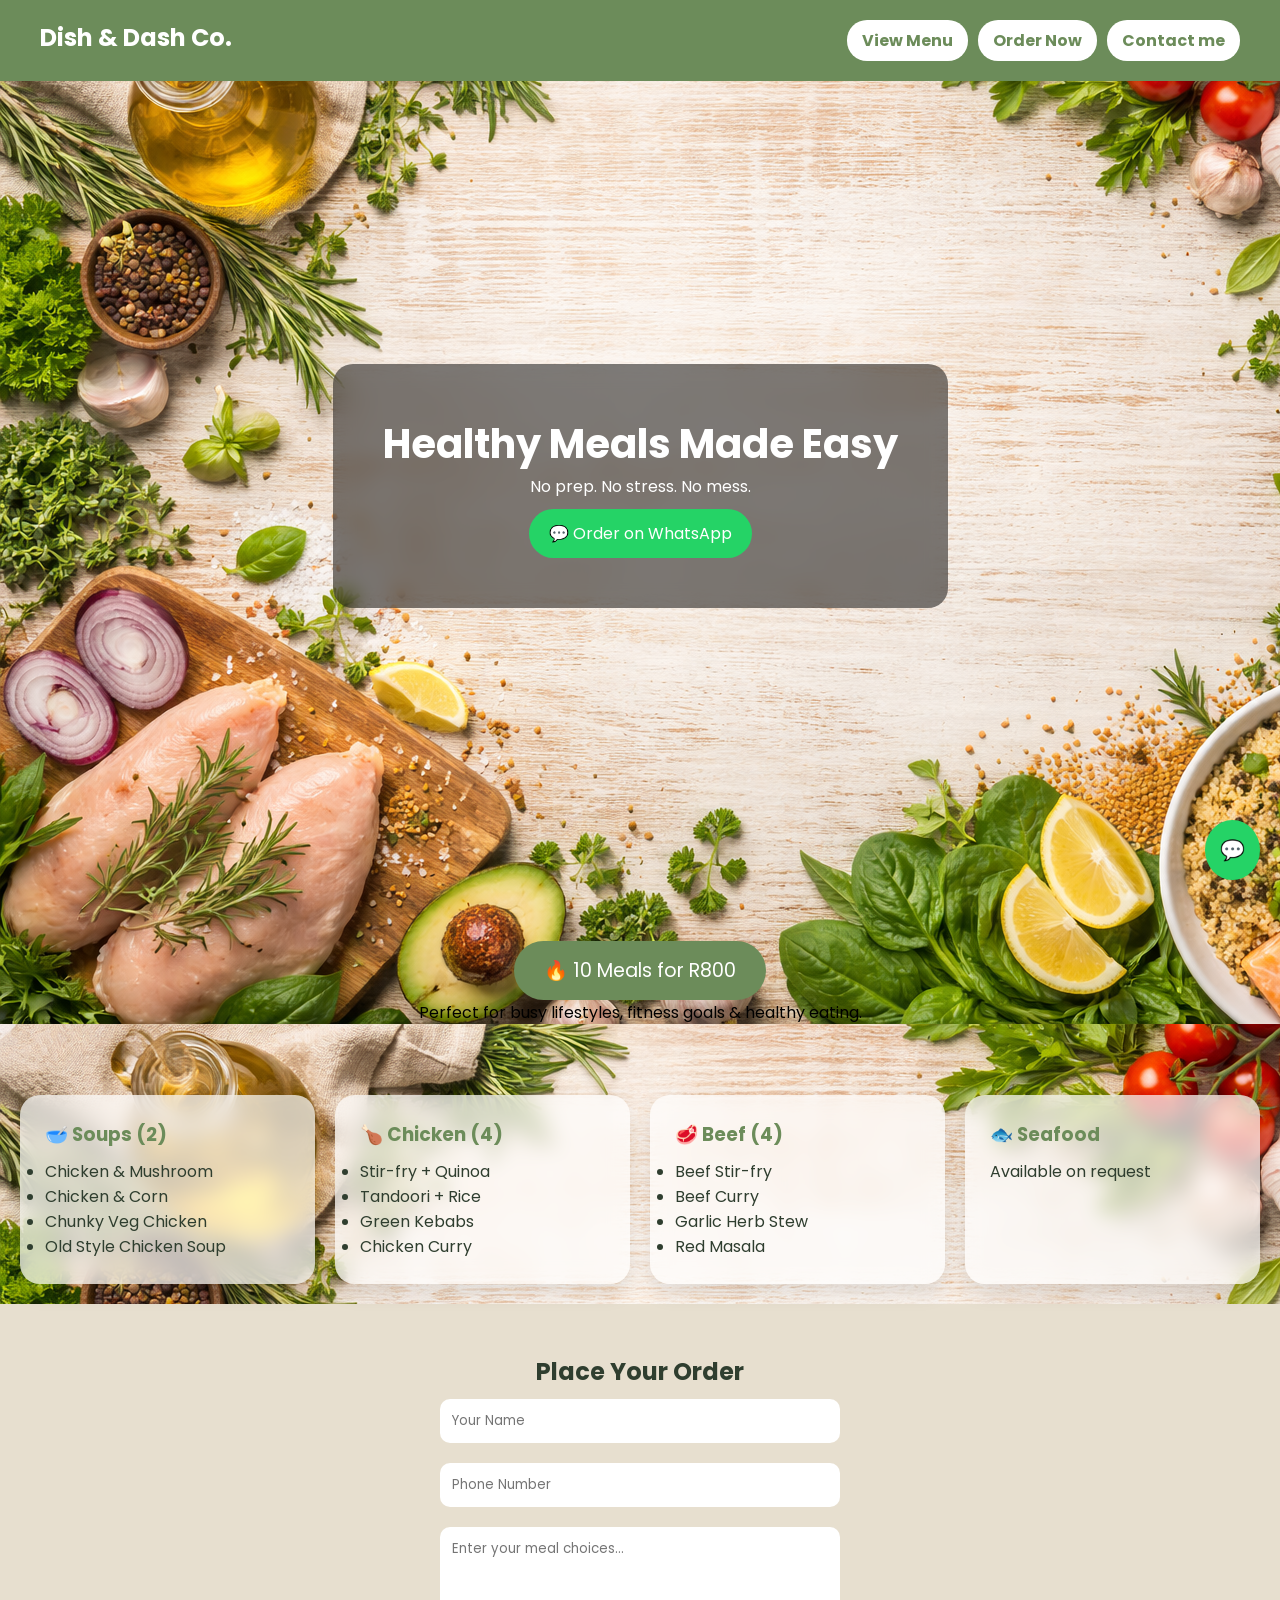
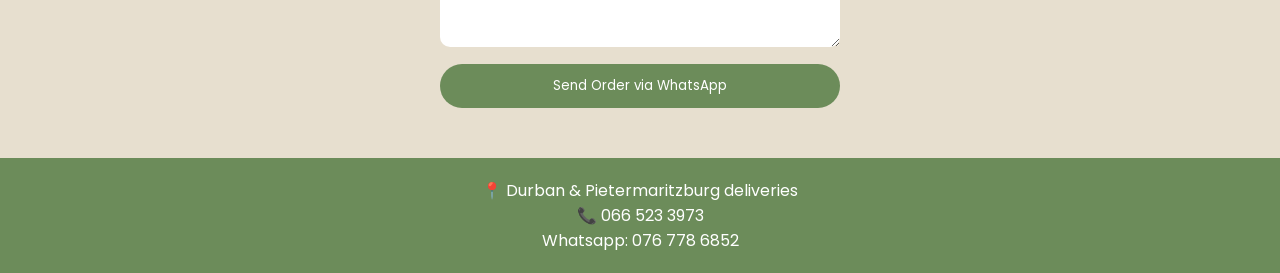
==== index.html @ 16c5bf5e "Update index.html" ====
<!DOCTYPE html>
<html lang="en">
<head> <meta name="viewport" content="width=device-width, initial-scale=1.0">
  <meta charset="UTF-8">
  <meta name="viewport" content="width=device-width, initial-scale=1.0">
  <title>Dish & Dash Co.</title>
  <link rel="stylesheet" href="style.css">

  <!-- Google Font -->
  <link href="https://fonts.googleapis.com/css2?family=Poppins:wght@300;500;700&display=swap" rel="stylesheet">
</head> <meta name="viewport" content="width=device-width, initial-scale=1.0">
<body style="background-image: url(background.png);">

<!-- NAVBAR -->
<nav>
  <h1>Dish & Dash Co.</h1>
  
  <div class="nav-buttons">
    <a href="viewmenu.html" class="btn">View Menu</a>
    <a href="#order" class="btn">Order Now</a>
    <a href="contact.html" class="btn">Contact me</a>
  </div>
</nav>

<!-- HERO -->
<section class="hero">
  <div class="overlay">
    <h2>Healthy Meals Made Easy</h2>
    <p>No prep. No stress. No mess.</p>
    <a href="https://wa.me/27767786852" target="_blank" class="whatsapp-btn">
      💬 Order on WhatsApp
    </a>
  </div>
</section>

<!-- OFFER -->
<section class="offer">
  <div class="price">🔥 10 Meals for R800</div>
  <p style="color: black">Perfect for busy lifestyles, fitness goals & healthy eating.</p>
</section>

<!-- MENU -->
<section class="menu">

  <div class="card">
    <h3>🥣 Soups (2)</h3>
    <ul>
      <li>Chicken & Mushroom</li>
      <li>Chicken & Corn</li>
      <li>Chunky Veg Chicken</li>
      <li>Old Style Chicken Soup</li>
    </ul>
  </div>

  <div class="card">
    <h3>🍗 Chicken (4)</h3>
    <ul>
      <li>Stir-fry + Quinoa</li>
      <li>Tandoori + Rice</li>
      <li>Green Kebabs</li>
      <li>Chicken Curry</li>
    </ul>
  </div>

  <div class="card">
    <h3>🥩 Beef (4)</h3>
    <ul>
      <li>Beef Stir-fry</li>
      <li>Beef Curry</li>
      <li>Garlic Herb Stew</li>
      <li>Red Masala</li>
    </ul>
  </div>

  <div class="card">
    <h3>🐟 Seafood</h3>
    <p>Available on request</p>
  </div>

</section>

<!-- ORDER FORM -->
<section id="order" class="order">
  <h2>Place Your Order</h2>

  <form id="orderForm">
    <input type="text" id="name" placeholder="Your Name" required>
    <input type="tel" id="phone" placeholder="Phone Number" required>

    <textarea id="meals" placeholder="Enter your meal choices..." required></textarea>

    <button type="submit">Send Order via WhatsApp</button>
  </form>
</section>

<!-- FOOTER -->
<footer>
  <p>📍 Durban & Pietermaritzburg deliveries</p>
  <p>📞 066 523 3973</p>
  <p>Whatsapp: 076 778 6852</p>
</footer>

<!-- FLOATING BUTTON -->
<a href="https://wa.me/27767786852" class="floating-whatsapp" target="_blank">
  💬
</a>

<!-- SCRIPT (WHATSAPP AUTO SEND) -->
<script>
document.getElementById("orderForm").addEventListener("submit", function(e){
  e.preventDefault();

  let name = document.getElementById("name").value;
  let phone = document.getElementById("phone").value;
  let meals = document.getElementById("meals").value;

  let message = `Hello, I would like to order:%0A
Name: ${name}%0A
Phone: ${phone}%0A
Meals: ${meals}`;

  window.open(`https://wa.me/27767786852?text=${message}`, "_blank");
});
</script>

</body>
</html>
---- style.css ----
* {
  margin: 0;
  padding: 0;
  box-sizing: border-box;
  font-family: 'Poppins', sans-serif;
}

body {
  background: #f4f1ea;
  color: #2f3e2f;
  overflow-x: hidden;
  overflow-y: auto;
}

/* NAVBAR */
nav {
  display: flex;
  justify-content: space-between;
  padding: 20px 40px;
  background: #6c8c5a;
  color: white;
  position: sticky;
  top: 0;
  z-index: 1000;
  .nav-buttons {
  display: flex;
  gap: 10px; /* space between buttons */
}

.contact{
  padding: 20px;
  height: 2000px;
  background: linear-gradient(white , lightgrey);
}

.btn {
  background: white;
  color: #6c8c5a;
  padding: 8px 15px;
  border-radius: 20px;
  text-decoration: none;
  font-weight: bold;
  transition: 0.3s;
}

.btn:hover {
  background: #e7dfcf;
}
}

.btn {
  background: white;
  color: #6c8c5a;
  padding: 10px 18px;
  border-radius: 25px;
  text-decoration: none;
  transition: 0.3s;
}

.btn:hover {
  background: #e7dfcf;
}

/* HERO */
.hero {
  background: url('Dish and Dash.jpeg') center/cover no-repeat;
  height: 90vh;
  display: flex;
  align-items: center;
  justify-content: center;
}

.overlay {
  backdrop-filter: blur(10px);
  background: rgba(0,0,0,0.5);
  padding: 50px;
  border-radius: 20px;
  text-align: center;
  color: white;
  animation: fadeIn 1.5s ease;
  font-family: 'Poppins', sans-serif;
}

.overlay h2 {
  font-size: 2.5rem;
}

.whatsapp-btn {
  display: inline-block;
  margin-top: 20px;
  padding: 12px 22px;
  background: #25D366;
  color: white;
  border-radius: 30px;
  text-decoration: none;
  transition: 0.3s;
}

.whatsapp-btn:hover {
  transform: scale(1.1);
}

/* OFFER */
.offer {
  text-align: center;
  padding: 50px;
}

.price {
  background: #6c8c5a;
  color: white;
  padding: 15px 30px;
  border-radius: 50px;
  display: inline-block;
  font-size: 1.2rem;
}

/* MENU */
.menu {
  display: grid;
  grid-template-columns: repeat(auto-fit, minmax(250px, 1fr));
  gap: 20px;
  padding: 20px;
}


.card {
  background: rgba(255,255,255,0.7);
  backdrop-filter: blur(10px);
  padding: 25px;
  border-radius: 20px;
  box-shadow: 0 10px 20px rgba(0,0,0,0.1);
  transition: 0.3s;
}

.card:hover {
  transform: translateY(-10px);
}

.card h3 {
  color: #6c8c5a;
  margin-bottom: 10px;
}

/* ORDER */
.order {
  padding: 50px;
  background: #e7dfcf;
  text-align: center;
}

form {
  max-width: 400px;
  margin: auto;
}

form input,
form textarea {
  width: 100%;
  padding: 12px;
  margin: 10px 0;
  border-radius: 10px;
  border: none;
}

form button {
  width: 100%;
  padding: 12px;
  background: #6c8c5a;
  color: white;
  border: none;
  border-radius: 25px;
  cursor: pointer;
}

form button:hover {
  background: #4f6f46;
}

/* FOOTER */
footer {
  background: #6c8c5a;
  color: white;
  text-align: center;
  padding: 20px;
}

/* FLOATING BUTTON */
.floating-whatsapp {
  position: fixed;
  bottom: 20px;
  right: 20px;
  background: #25D366;
  padding: 15px;
  border-radius: 50%;
  color: white;
  font-size: 20px;
  text-decoration: none;
}

/* ANIMATION */
@keyframes fadeIn {
  from {opacity: 0; transform: translateY(20px);}
  to {opacity: 1; transform: translateY(0);}
}

* {
  margin: 0;
  padding: 0;
  box-sizing: border-box;
  font-family: 'Poppins', sans-serif;
}

body {
  background: linear-gradient(135deg, #e6fffa, #f5f1e8);
}

/* NAVBAR */
nav {
  display: flex;
  justify-content: space-between;
  padding: 20px 40px;
  background: #6c8c5a;
  color: white;
}

.back-btn {
  text-decoration: none;
  background: white;
  color:  #6c8c5a;
  padding: 8px 15px;
  border-radius: 20px;
}

/* CONTACT */
.contact {
  padding: 60px 20px;
  display: flex;
  justify-content: center;
}

.contact-container {
  display: flex;
  gap: 30px;
  max-width: 1100px;
  width: 100%;
}

/* GLASS EFFECT */
.glass {
  background: rgba(255,255,255,0.6);
  backdrop-filter: blur(15px);
  border-radius: 20px;
  padding: 30px;
  box-shadow: 0 10px 30px rgba(0,0,0,0.1);
}

/* INFO */
.contact-info h2 {
  color:  #6c8c5a;
}

.info-box {
  margin: 20px 0;
}

.whatsapp-btn {
  display: inline-block;
  margin-top: 10px;
  padding: 12px 20px;
  background: #25D366;
  color: white;
  border-radius: 25px;
  text-decoration: none;
  transition: 0.3s;
}

.whatsapp-btn:hover {
  transform: scale(1.05);
}

/* SOCIALS */
.socials {
  margin: 20px 0;
}

.socials a {
  font-size: 22px;
  margin-right: 10px;
  color: #6c8c5a;
  transition: 0.3s;
}

.socials a:hover {
  color:  #6c8c5a;
}

/* FORM */
.contact-form h2 {
  color:  #6c8c5a;
}

form input,
form textarea {
  width: 100%;
  padding: 12px;
  margin: 10px 0;
  border-radius: 10px;
  border: none;
}

form textarea {
  height: 120px;
}

form button {
  width: 100%;
  padding: 12px;
  background: linear-gradient(45deg,  #6c8c5a,  #6c8c5a);
  color: white;
  border: none;
  border-radius: 25px;
  cursor: pointer;
  transition: 0.3s;
}

form button:hover {
  transform: scale(1.05);
}

/* MAP */
.map iframe {
  width: 100%;
  height: 300px;
  border: none;
}

/* FLOATING BUTTON */
.floating-whatsapp {
  position: fixed;
  bottom: 20px;
  right: 20px;
  background: #25D366;
  padding: 15px;
  border-radius: 50%;
  color: white;
  text-decoration: none;
}

/* ANIMATION */
.fade-in {
  animation: fadeIn 1.5s ease;
}

@keyframes fadeIn {
  from {opacity: 0; transform: translateY(30px);}
  to {opacity: 1; transform: translateY(0);}
}

/* MOBILE */
@media (max-width: 768px) {
  .contact-container {
    flex-direction: column;
  }
}
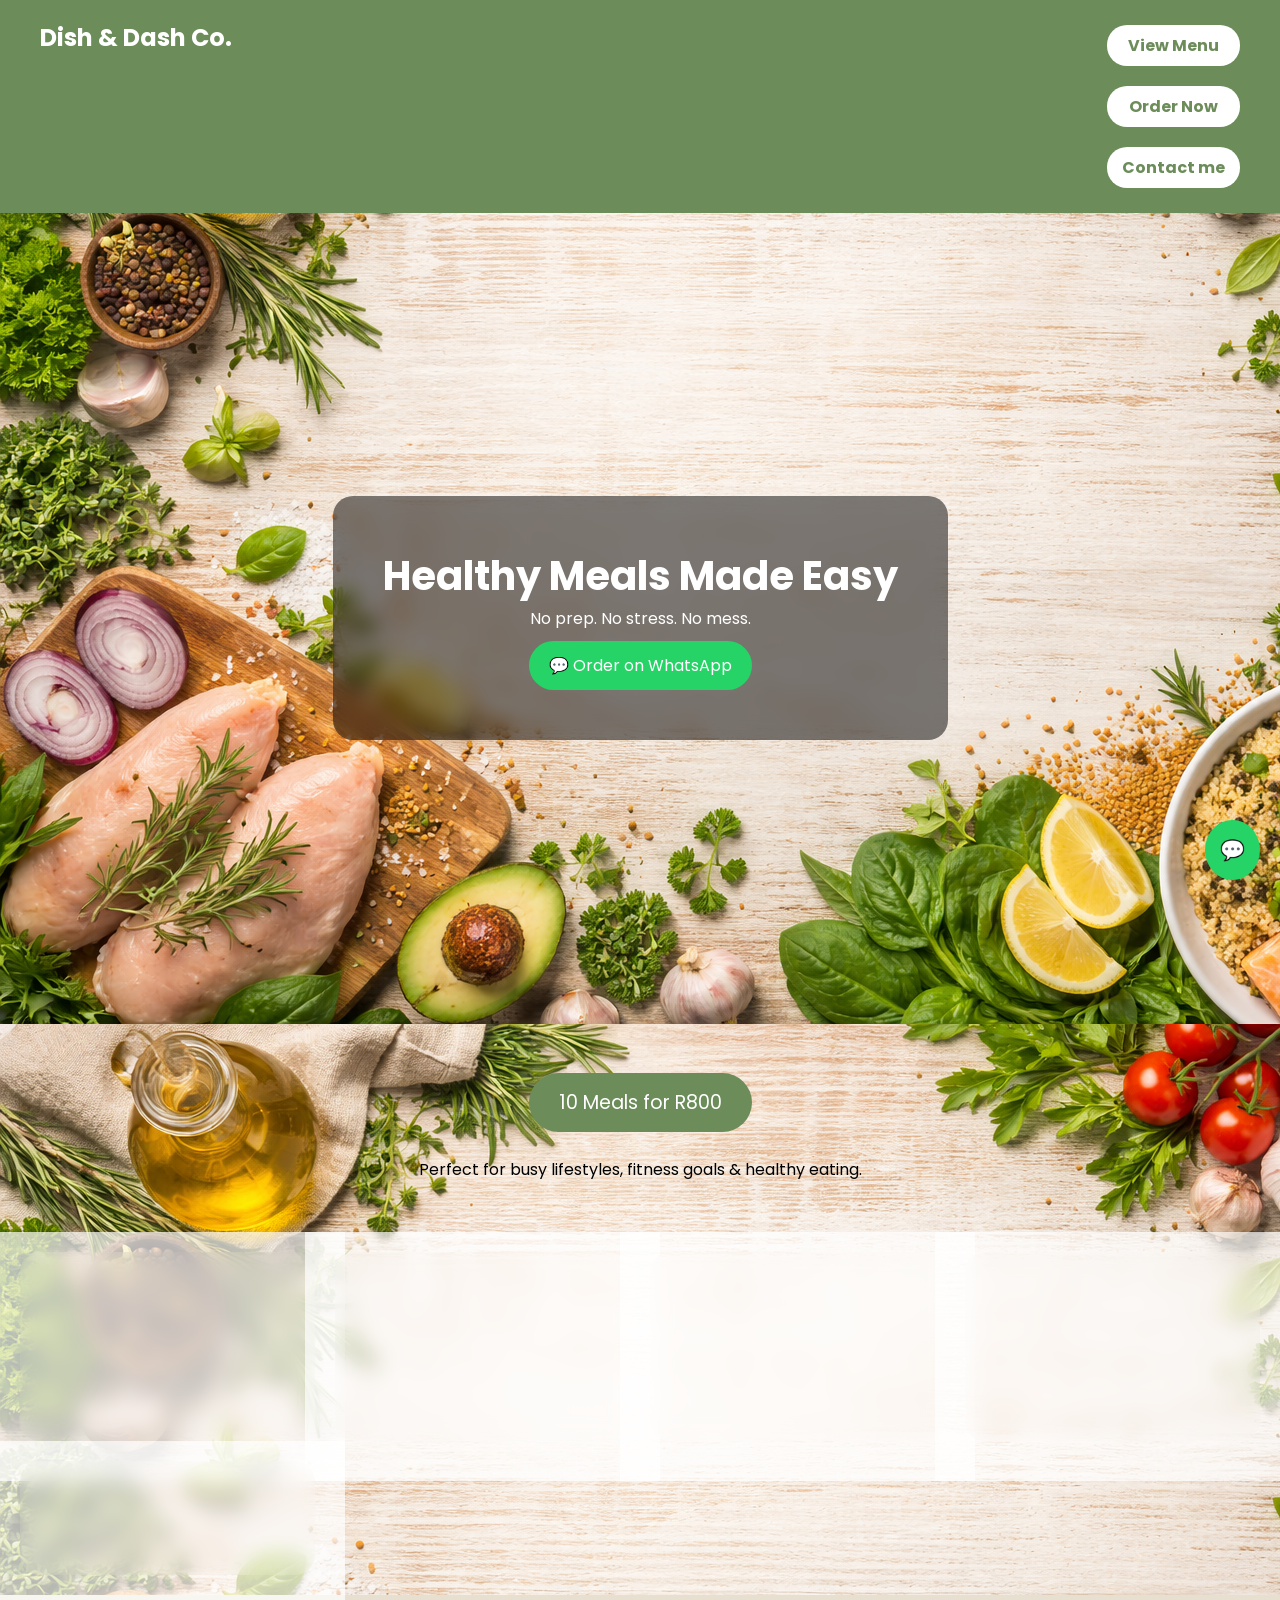
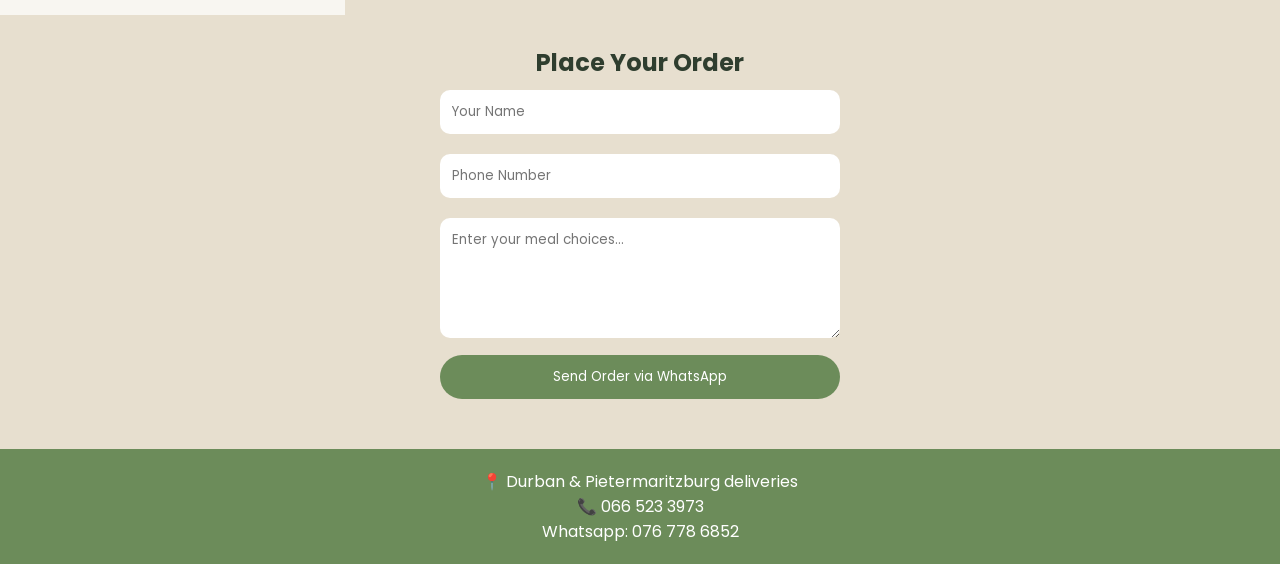
==== commit 67a97521: "Update index.html" ====
--- a/index.html
+++ b/index.html
@@ -2,7 +2,6 @@
 <html lang="en">
 <head> <meta name="viewport" content="width=device-width, initial-scale=1.0">
   <meta charset="UTF-8">
-  <meta name="viewport" content="width=device-width, initial-scale=1.0">
   <title>Dish & Dash Co.</title>
   <link rel="stylesheet" href="style.css">
 
@@ -35,7 +34,8 @@
 
 <!-- OFFER -->
 <section class="offer">
-  <div class="price">🔥 10 Meals for R800</div>
+  <div class="price"> 10 Meals for R800</div>
+  <br><br>
   <p style="color: black">Perfect for busy lifestyles, fitness goals & healthy eating.</p>
 </section>
 
@@ -43,12 +43,12 @@
 <section class="menu">
 
   <div class="card">
-    <h3>🥣 Soups (2)</h3>
+    <h3>🥣 Soups</h3>
     <ul>
-      <li>Chicken & Mushroom</li>
-      <li>Chicken & Corn</li>
-      <li>Chunky Veg Chicken</li>
-      <li>Old Style Chicken Soup</li>
+      <li></li>
+      <li></li>
+      <li></li>
+      <li></li>
     </ul>
   </div>
 
@@ -74,6 +74,11 @@
 
   <div class="card">
     <h3>🐟 Seafood</h3>
+    <p>Available on request</p>
+  </div>
+
+   <div class="card">
+    <h3> Vegatables</h3>
     <p>Available on request</p>
   </div>
 
--- a/style.css
+++ b/style.css
@@ -25,6 +25,9 @@
   .nav-buttons {
   display: flex;
   gap: 10px; /* space between buttons */
+  flex-wrap: wrap; /* allows stacking on phone */
+  flex-direction: column;
+  text-align: center;  
 }
 
 .contact{
@@ -55,6 +58,8 @@
   border-radius: 25px;
   text-decoration: none;
   transition: 0.3s;
+  width: 100%;
+  margin: 5px 0;
 }
 
 .btn:hover {
@@ -131,6 +136,7 @@
   border-radius: 20px;
   box-shadow: 0 10px 20px rgba(0,0,0,0.1);
   transition: 0.3s;
+  flex-direction: column;
 }
 
 .card:hover {
@@ -362,5 +368,9 @@
   .contact-container {
     flex-direction: column;
   }
-}
-
+
+.container {
+  width: 100%;
+  max-width: 1200px;
+  margin: auto;
+}
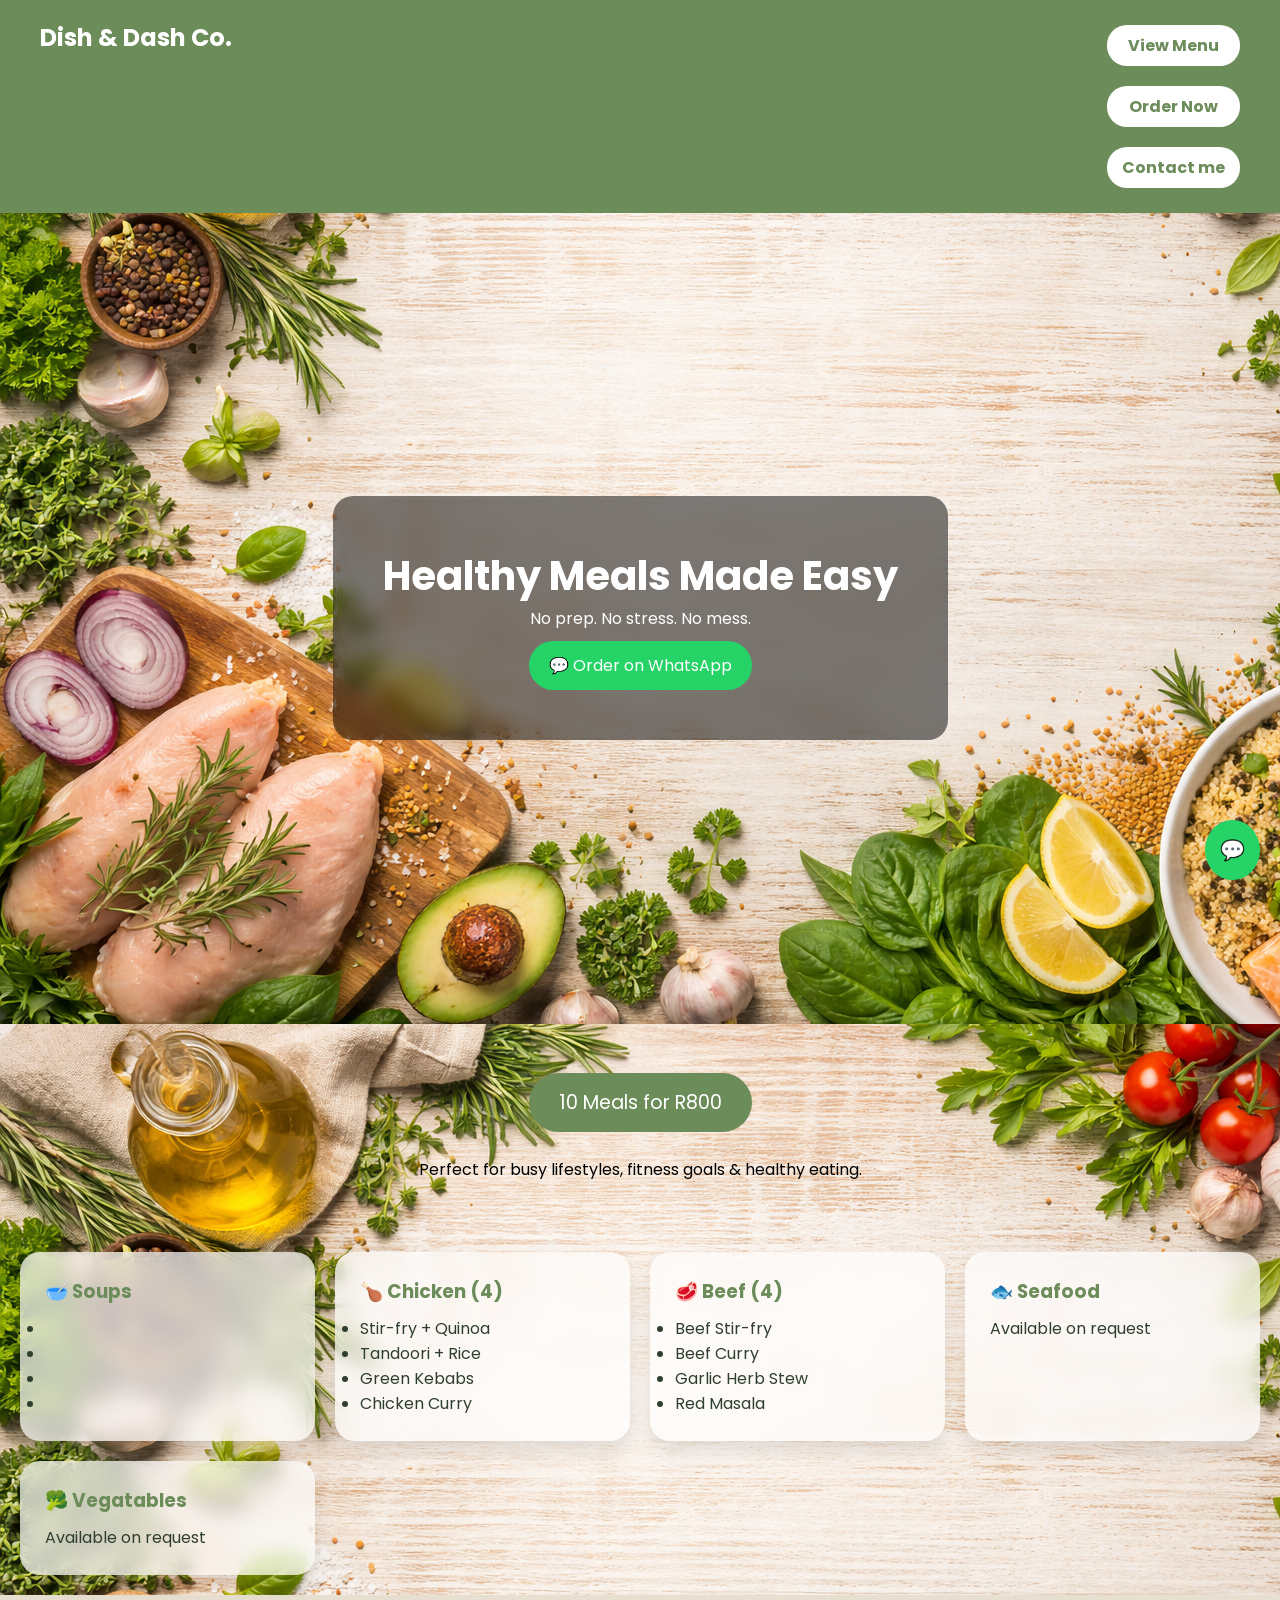
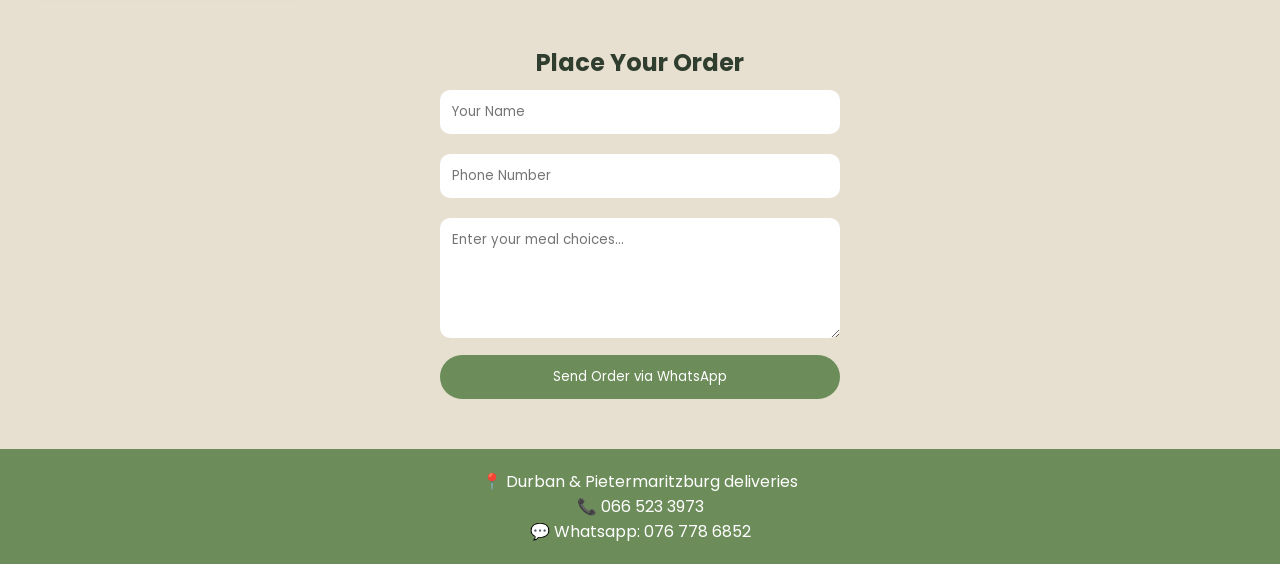
==== commit 84257416: "Update index.html" ====
--- a/index.html
+++ b/index.html
@@ -78,7 +78,7 @@
   </div>
 
    <div class="card">
-    <h3> Vegatables</h3>
+    <h3>🥦 Vegatables</h3>
     <p>Available on request</p>
   </div>
 
@@ -102,7 +102,7 @@
 <footer>
   <p>📍 Durban & Pietermaritzburg deliveries</p>
   <p>📞 066 523 3973</p>
-  <p>Whatsapp: 076 778 6852</p>
+  <p>💬 Whatsapp: 076 778 6852</p>
 </footer>
 
 <!-- FLOATING BUTTON -->
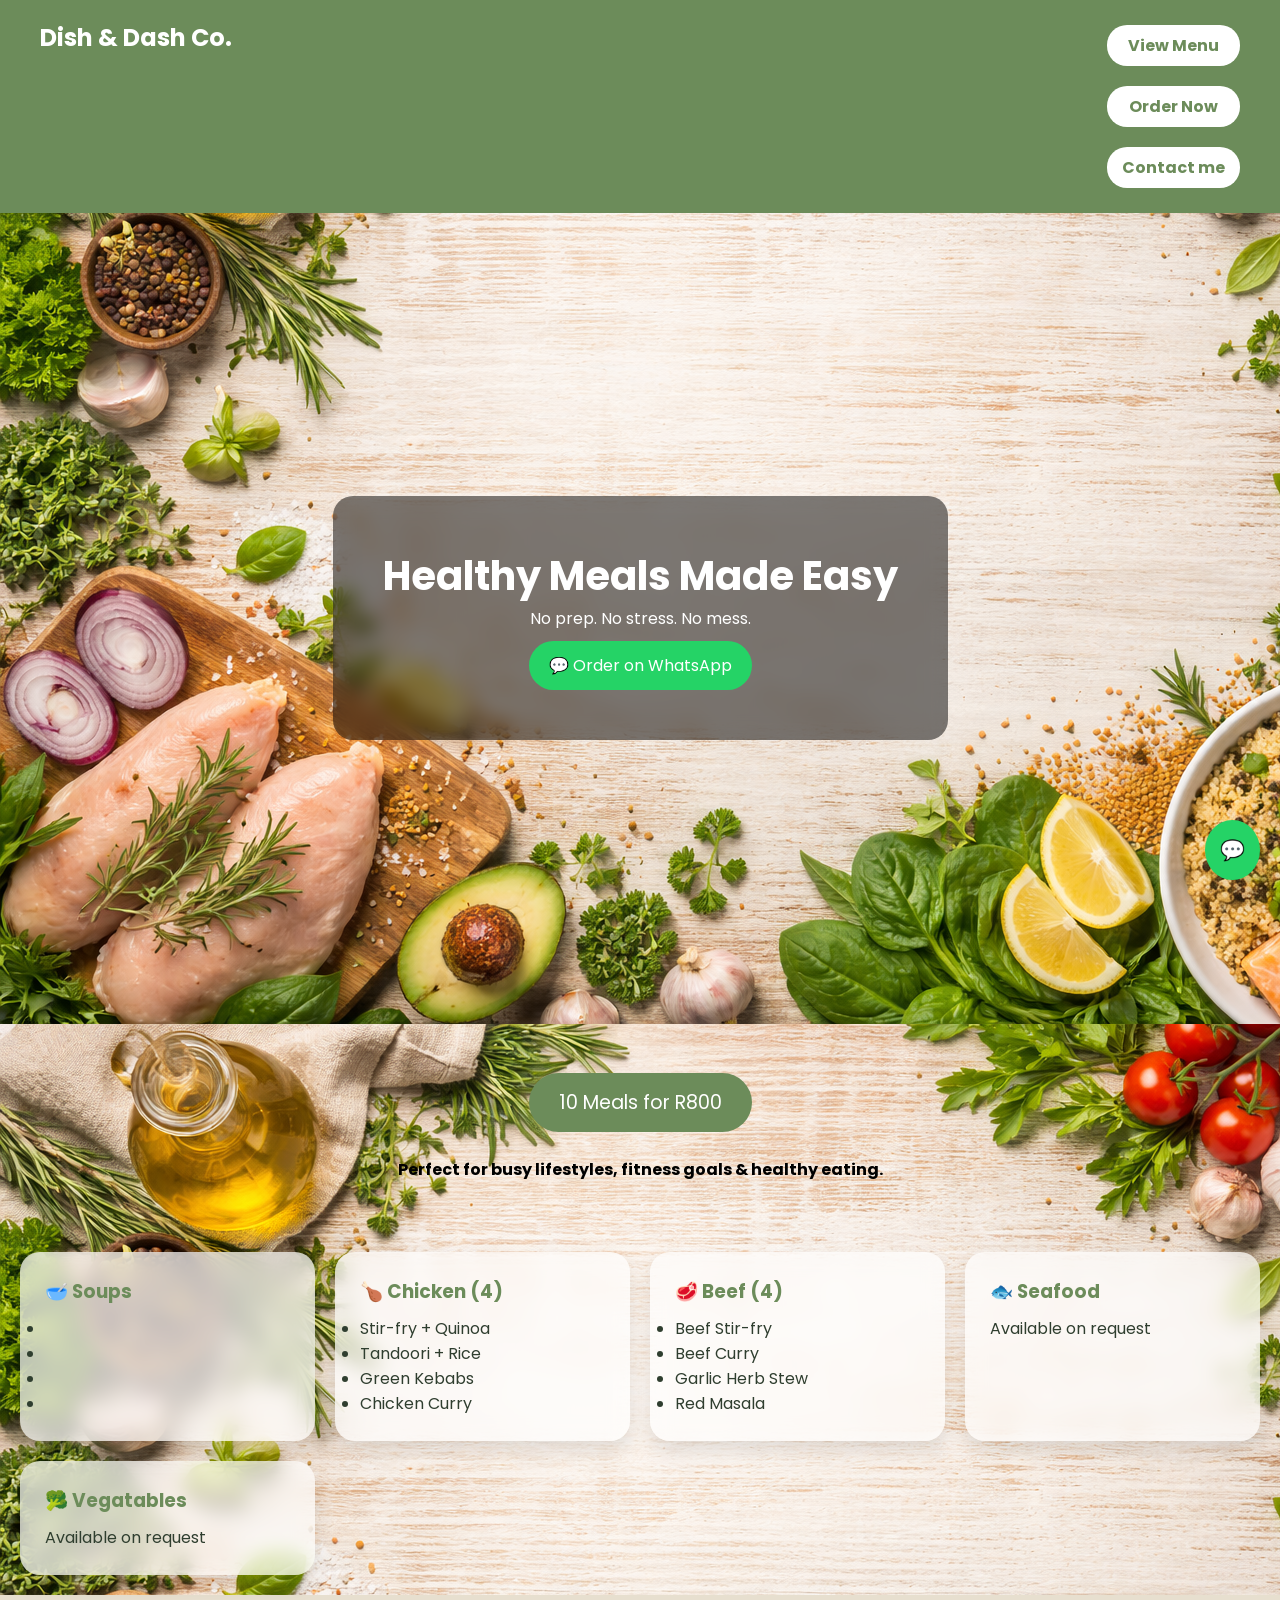
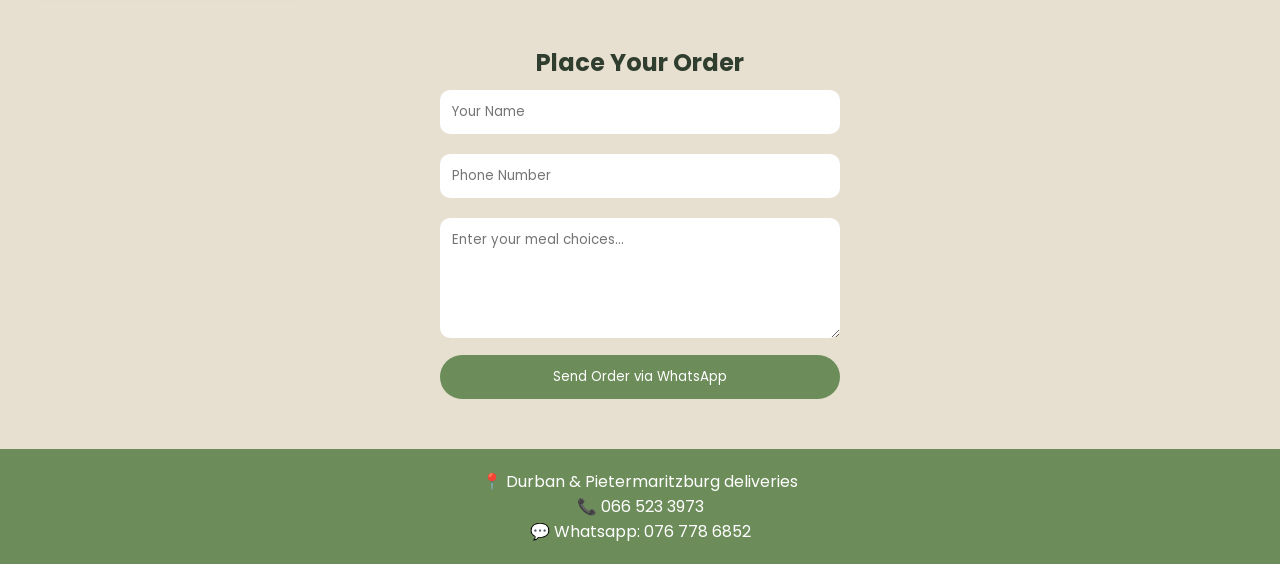
==== commit ba20b76b: "Update index.html" ====
--- a/index.html
+++ b/index.html
@@ -36,7 +36,7 @@
 <section class="offer">
   <div class="price"> 10 Meals for R800</div>
   <br><br>
-  <p style="color: black">Perfect for busy lifestyles, fitness goals & healthy eating.</p>
+  <b style="color: black">Perfect for busy lifestyles, fitness goals & healthy eating.</b>
 </section>
 
 <!-- MENU -->
--- a/style.css
+++ b/style.css
@@ -126,6 +126,7 @@
   grid-template-columns: repeat(auto-fit, minmax(250px, 1fr));
   gap: 20px;
   padding: 20px;
+  font-family:bold
 }
 
 
@@ -228,6 +229,7 @@
   padding: 20px 40px;
   background: #6c8c5a;
   color: white;
+  font-family:bold
 }
 
 .back-btn {
@@ -374,3 +376,10 @@
   max-width: 1200px;
   margin: auto;
 }
+
+:root {
+  --primary: #0f3d3e;   /* deep teal */
+  --accent: #d4af37;    /* gold */
+  --light: #f8f8f8;
+  --dark: #121212;
+}
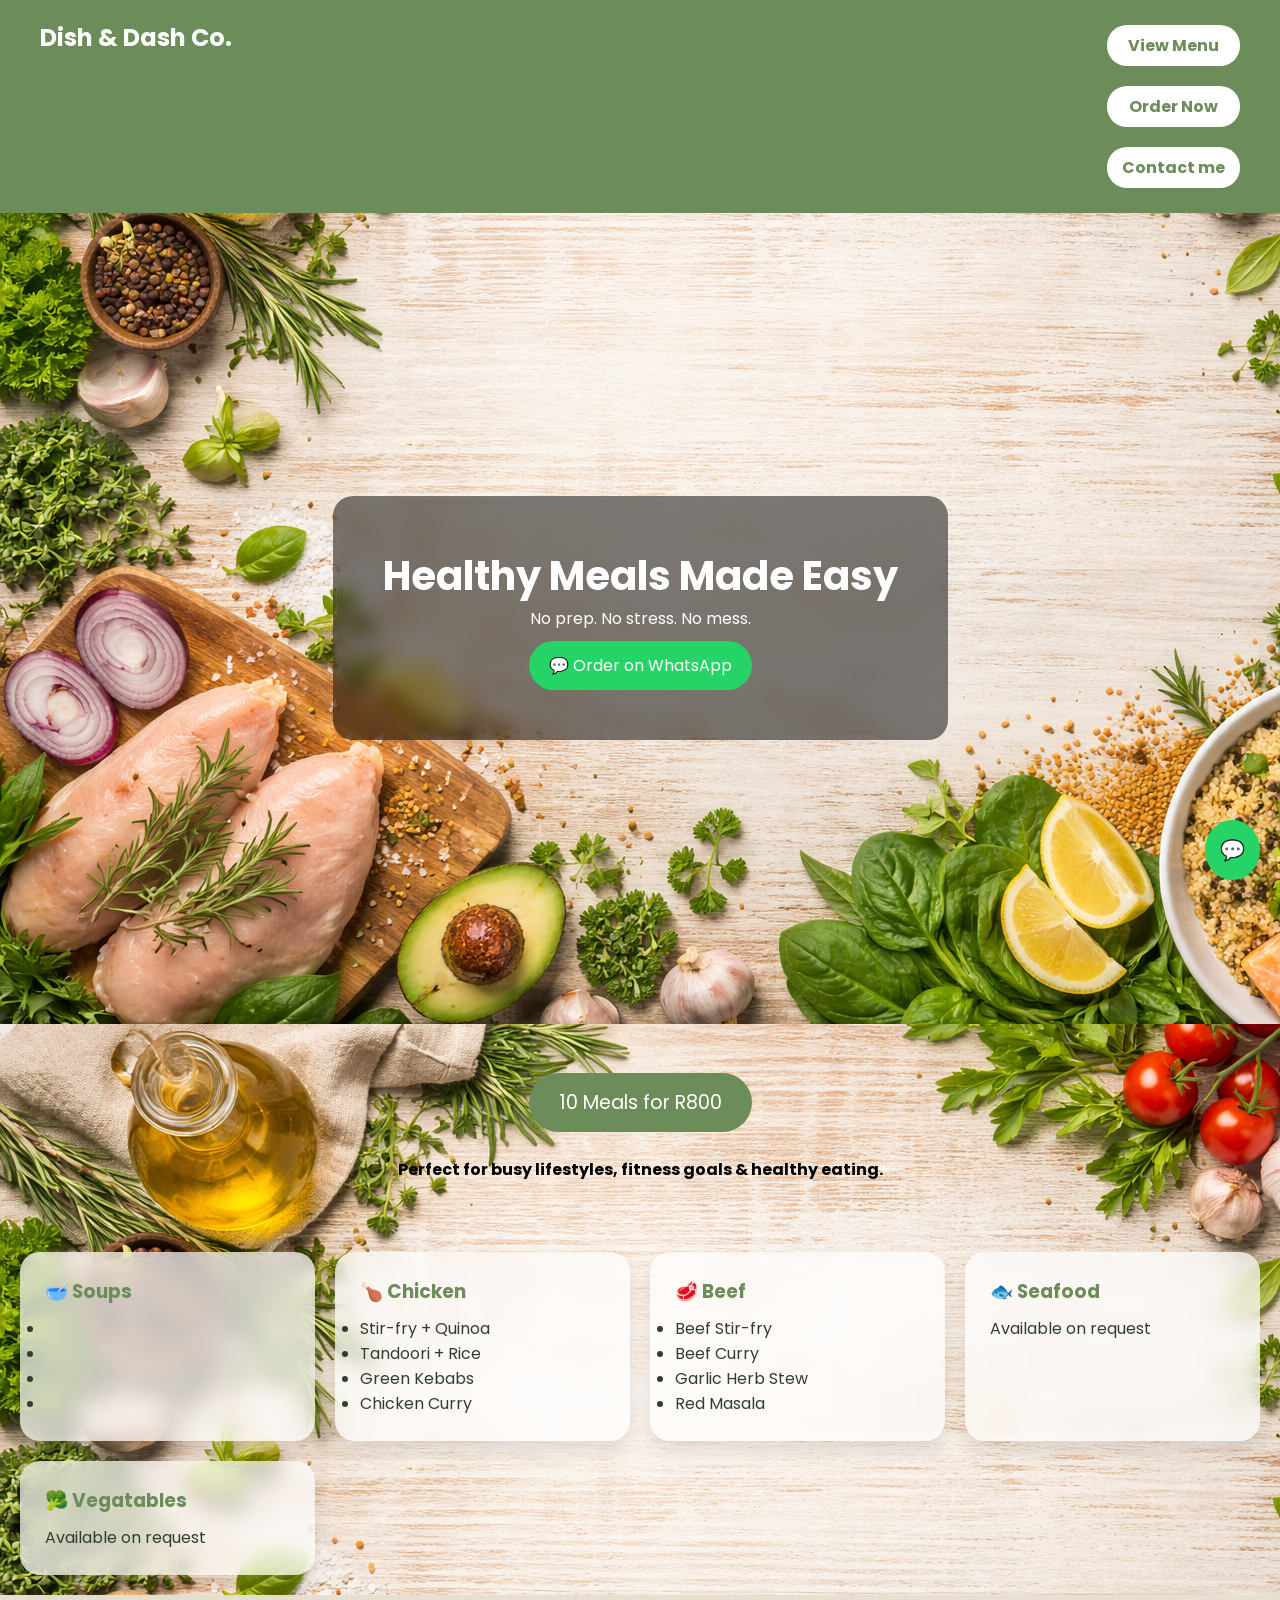
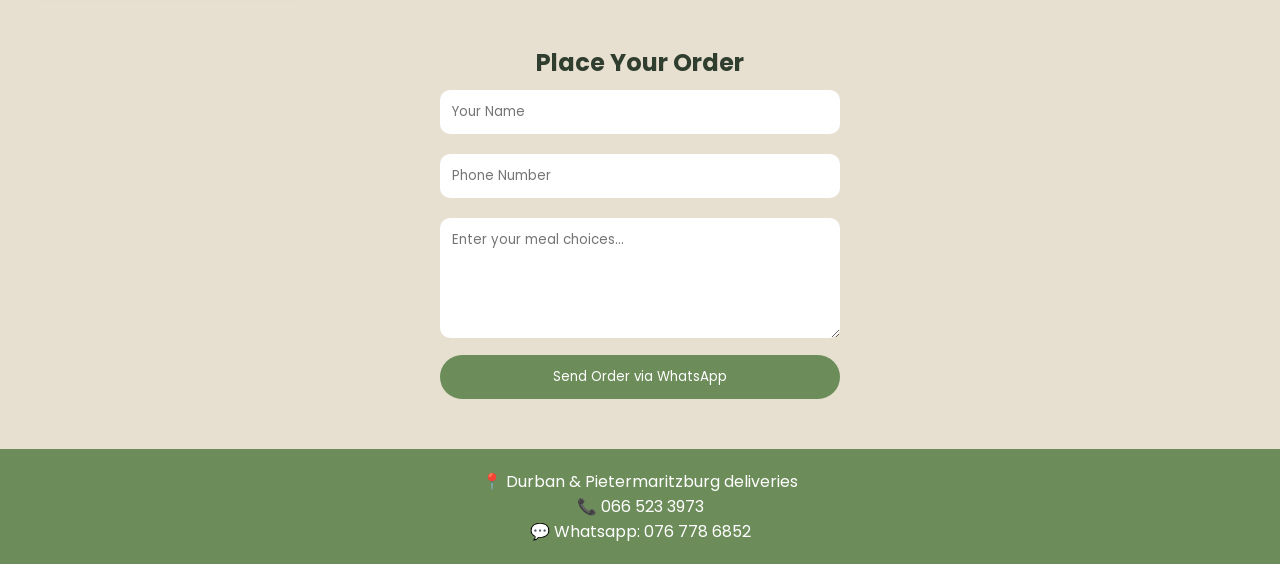
==== commit 7fd184e0: "Update index.html" ====
--- a/index.html
+++ b/index.html
@@ -53,7 +53,7 @@
   </div>
 
   <div class="card">
-    <h3>🍗 Chicken (4)</h3>
+    <h3>🍗 Chicken</h3>
     <ul>
       <li>Stir-fry + Quinoa</li>
       <li>Tandoori + Rice</li>
@@ -63,7 +63,7 @@
   </div>
 
   <div class="card">
-    <h3>🥩 Beef (4)</h3>
+    <h3>🥩 Beef</h3>
     <ul>
       <li>Beef Stir-fry</li>
       <li>Beef Curry</li>
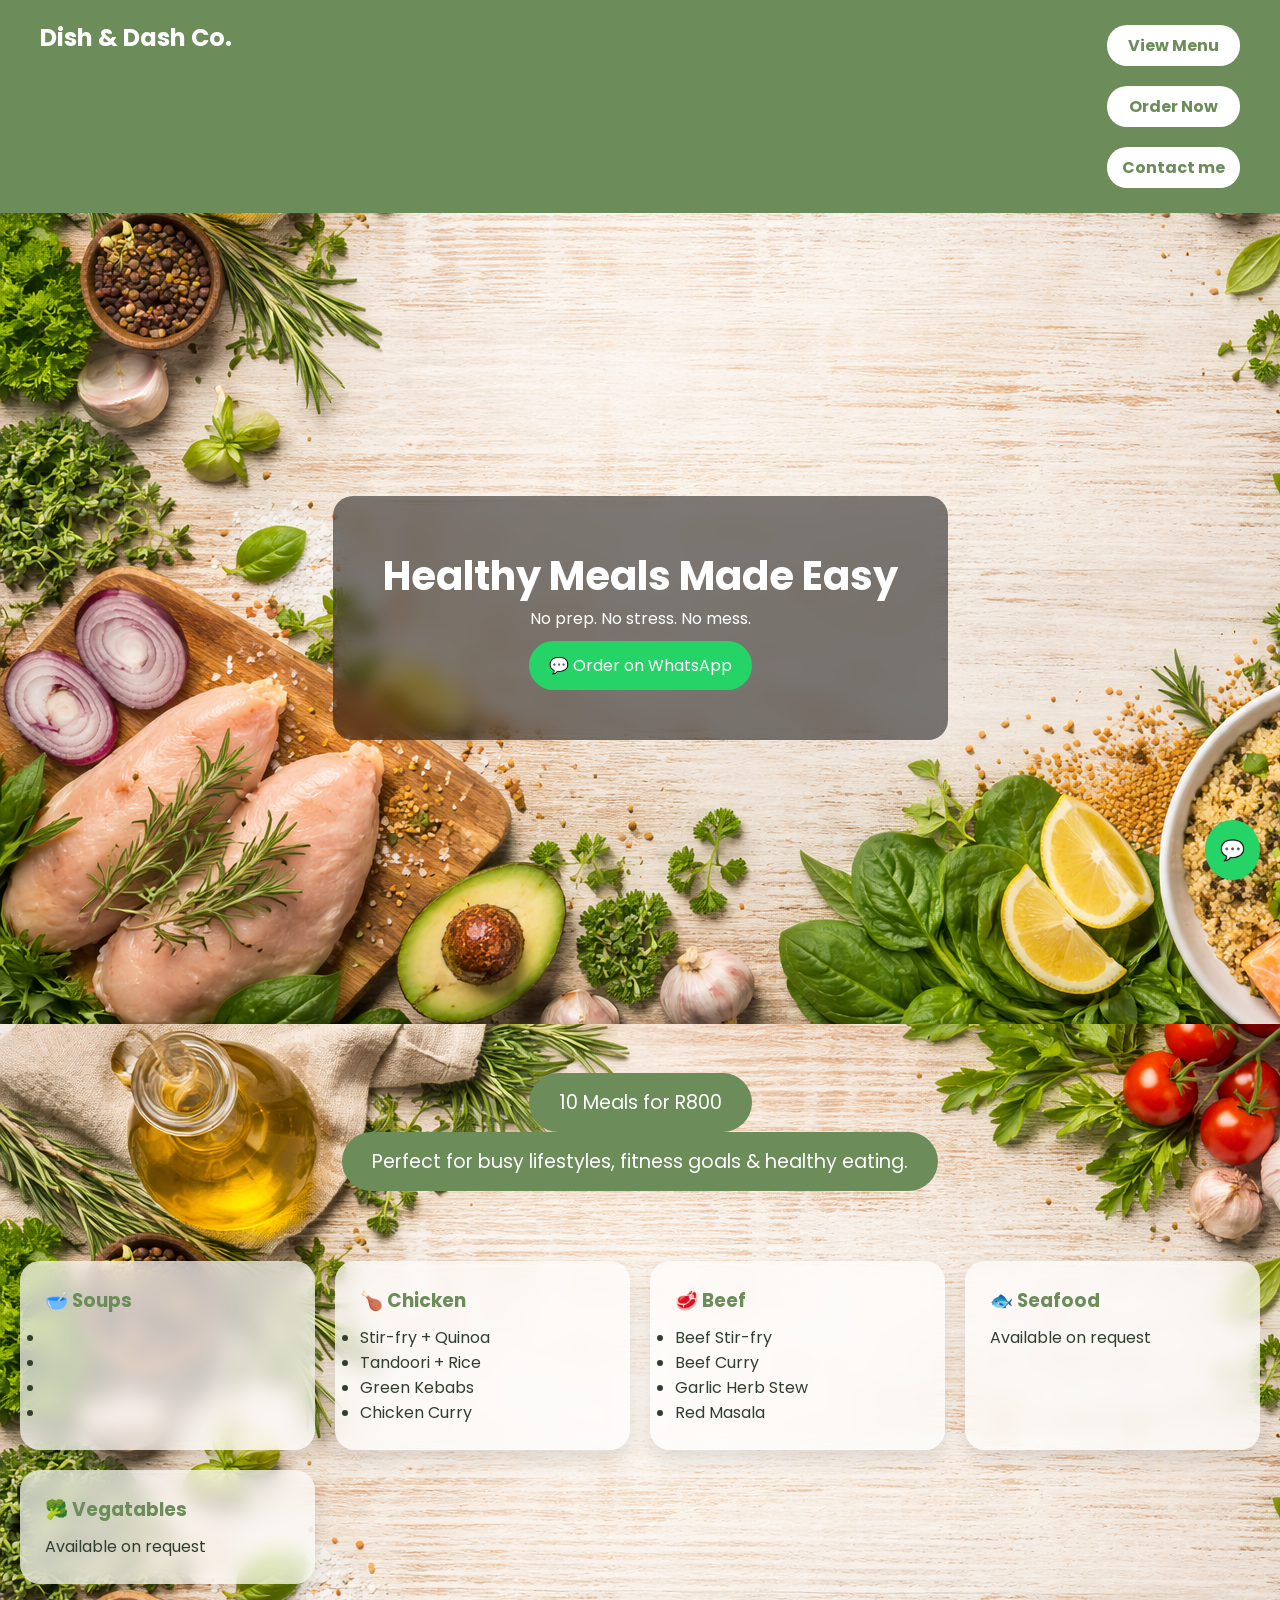
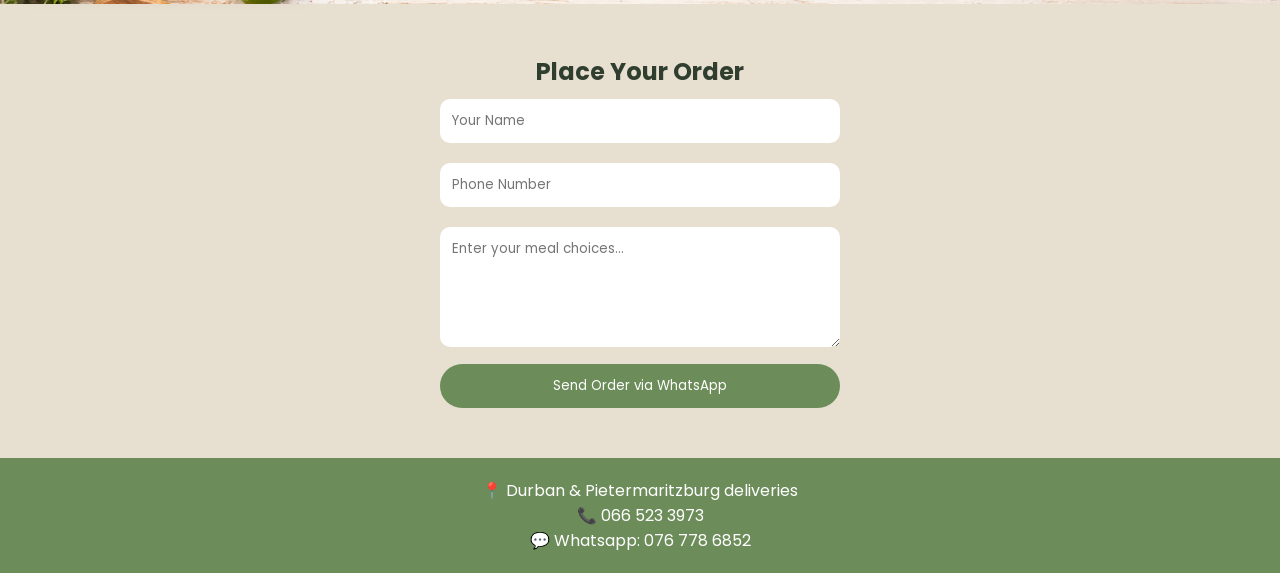
==== commit 47231f56: "Update index.html" ====
--- a/index.html
+++ b/index.html
@@ -35,8 +35,8 @@
 <!-- OFFER -->
 <section class="offer">
   <div class="price"> 10 Meals for R800</div>
-  <br><br>
-  <b style="color: black">Perfect for busy lifestyles, fitness goals & healthy eating.</b>
+  <br>
+  <p class="price" style="color: white;">Perfect for busy lifestyles, fitness goals & healthy eating.</p>
 </section>
 
 <!-- MENU -->
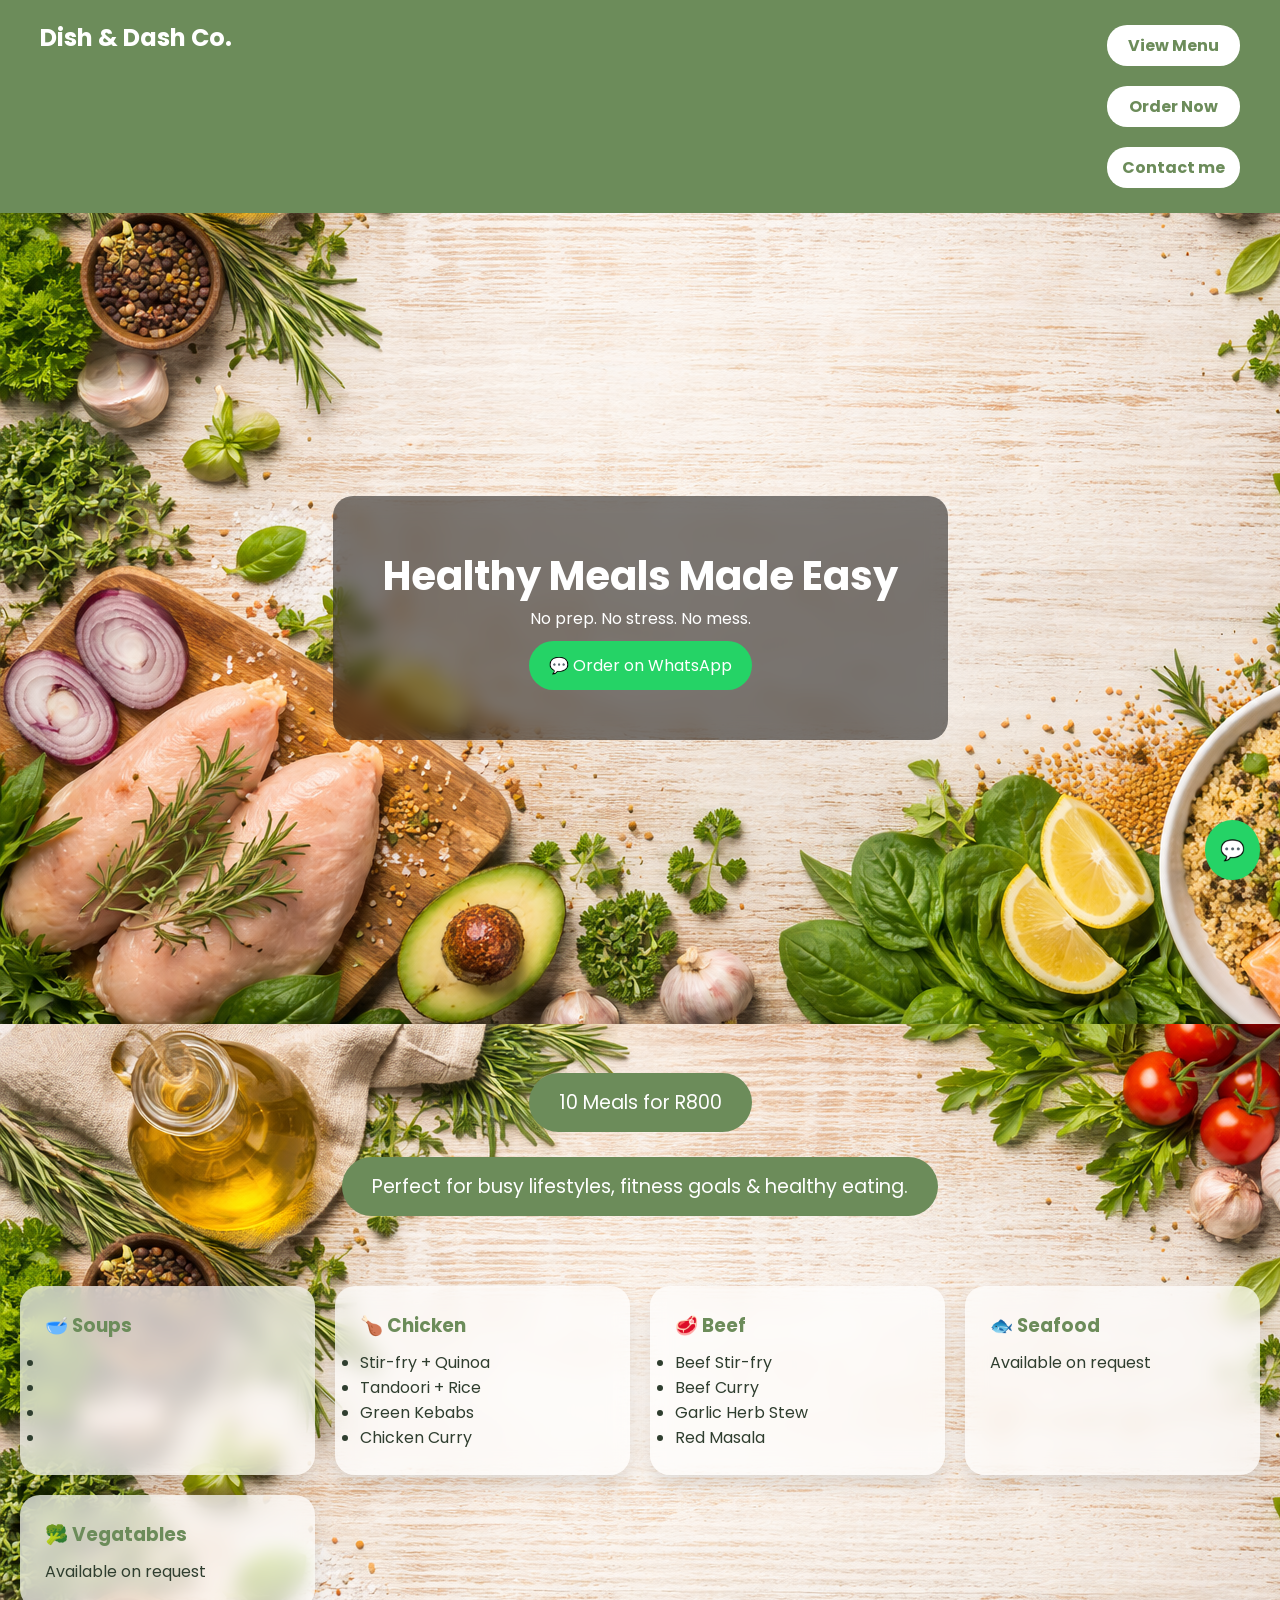
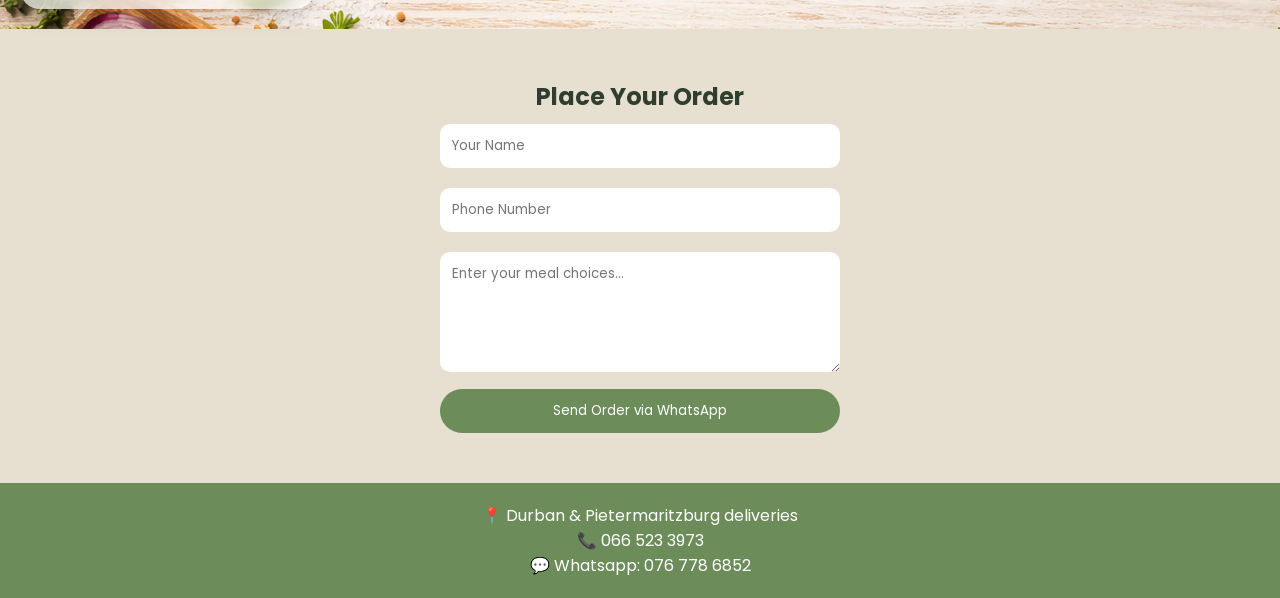
==== commit 73f3d67c: "Update index.html" ====
--- a/index.html
+++ b/index.html
@@ -35,7 +35,7 @@
 <!-- OFFER -->
 <section class="offer">
   <div class="price"> 10 Meals for R800</div>
-  <br>
+  <br><br>
   <p class="price" style="color: white;">Perfect for busy lifestyles, fitness goals & healthy eating.</p>
 </section>
 
